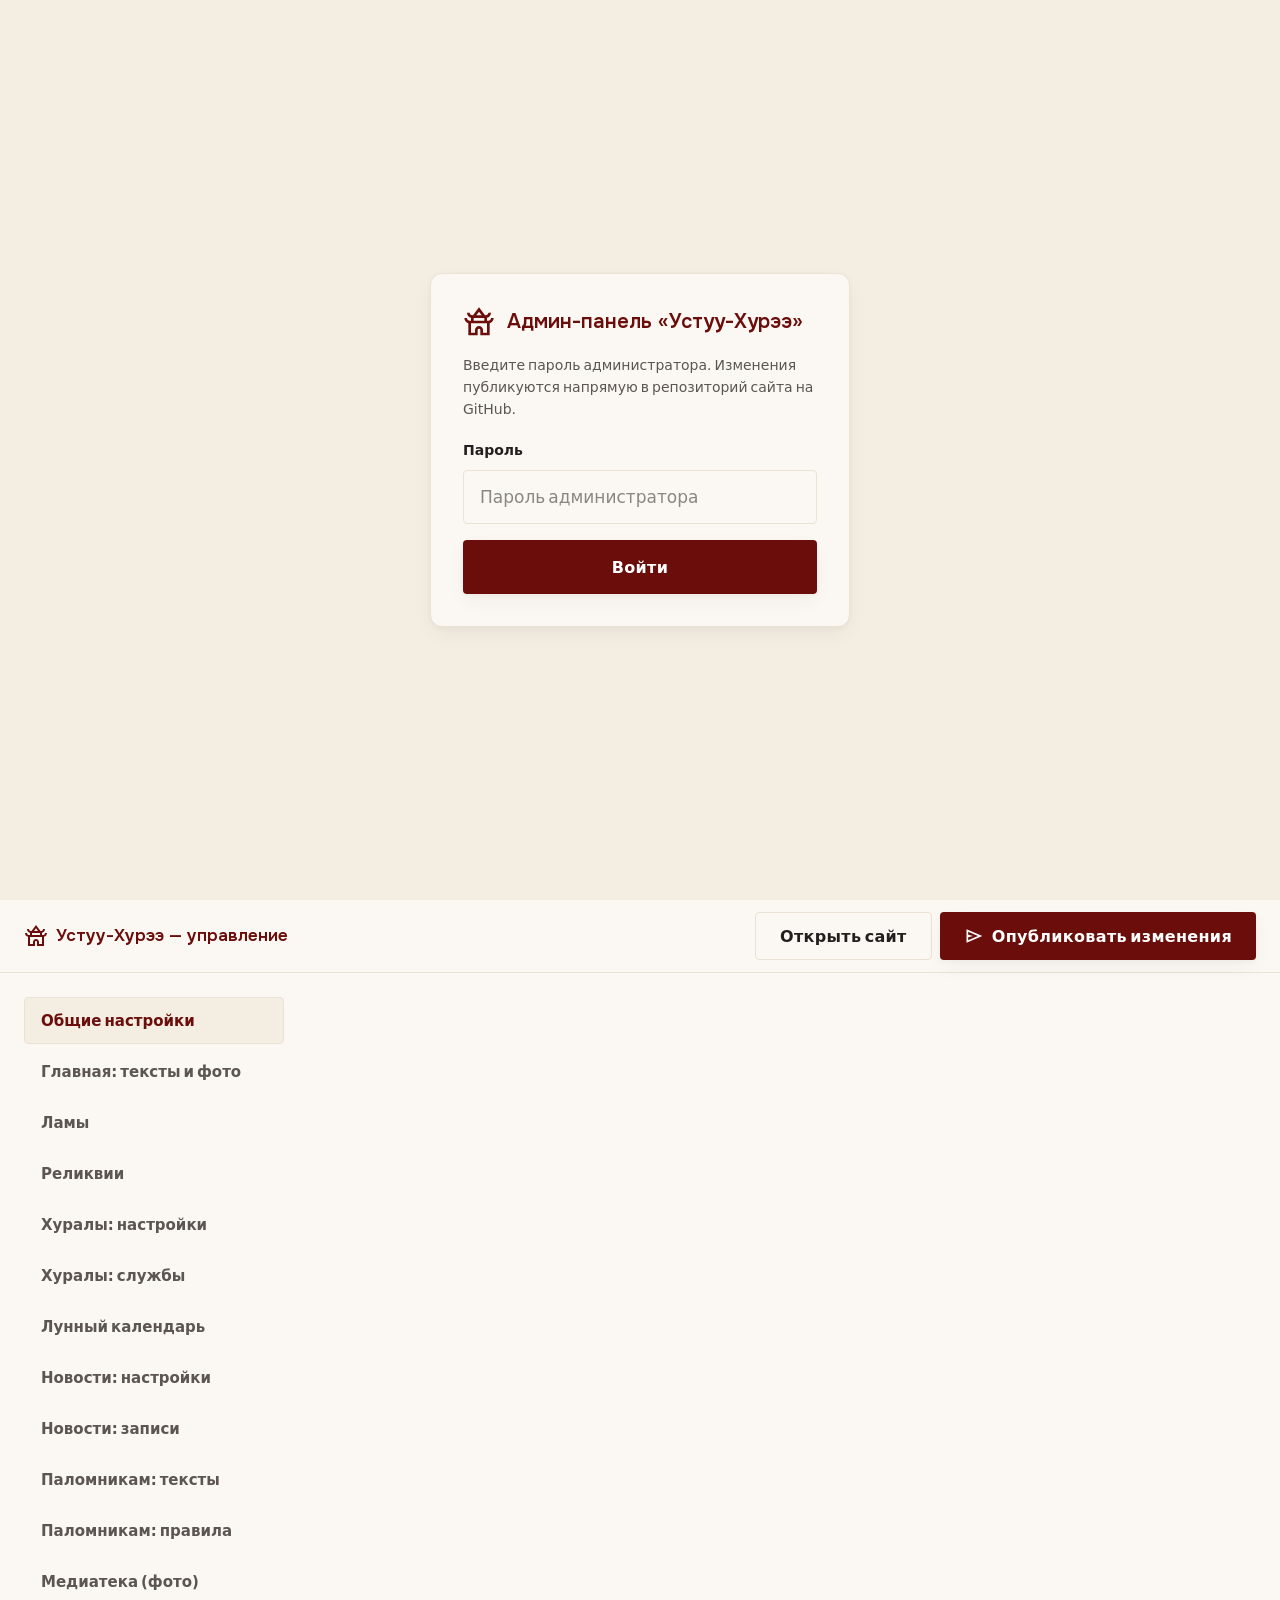
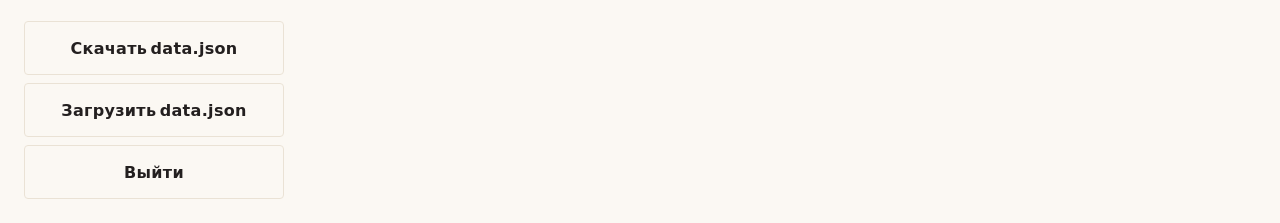
==== admin.html @ 0ccac87c "Сайт Устуу-Хурээ: 4 страницы, админ-панель, дизайн-система Monastic Serenity" ====
<!DOCTYPE html>
<html lang="ru">
<head>
  <meta charset="utf-8">
  <meta name="viewport" content="width=device-width, initial-scale=1.0">
  <title>Админ-панель — Устуу-Хурээ</title>
  <meta name="robots" content="noindex, nofollow">
  <link rel="icon" href="assets/img/favicon.png" type="image/png">
  <link rel="stylesheet" href="assets/css/site.css">
  <link rel="stylesheet" href="assets/css/admin.css">
</head>
<body class="admin-body">

  <!-- Экран входа -->
  <div id="login-screen" class="login-screen">
    <form class="login-card" id="login-form">
      <div class="login-logo">
        <svg class="ic" aria-hidden="true"><use href="assets/icons/sprite.svg#i-temple_buddhist"/></svg>
        <h1>Админ-панель «Устуу-Хурээ»</h1>
      </div>
      <p class="login-hint">Введите пароль администратора. Изменения публикуются напрямую в репозиторий сайта на GitHub.</p>
      <div class="field">
        <label for="admin-pass">Пароль</label>
        <input class="input" type="password" id="admin-pass" autocomplete="current-password" required placeholder="Пароль администратора">
      </div>
      <button class="btn btn-primary btn-block" type="submit">Войти</button>
      <p class="form-note" id="login-error" hidden style="color:var(--error,#ba1a1a)">Неверный пароль</p>
    </form>
  </div>

  <!-- Панель -->
  <div id="admin-app" hidden>

    <header class="admin-topbar">
      <div class="admin-topbar-inner">
        <div class="admin-brand">
          <svg class="ic" aria-hidden="true"><use href="assets/icons/sprite.svg#i-temple_buddhist"/></svg>
          <span>Устуу-Хурээ — управление</span>
        </div>
        <div class="admin-topbar-actions">
          <a class="btn btn-secondary" href="index.html" target="_blank" rel="noopener">Открыть сайт</a>
          <button class="btn btn-primary" id="save-all-btn" type="button">
            <svg class="ic ic-md" aria-hidden="true"><use href="assets/icons/sprite.svg#i-send"/></svg>
            Опубликовать изменения
          </button>
        </div>
      </div>
    </header>

    <div class="admin-layout">

      <!-- Сайдбар -->
      <aside class="admin-sidebar">
        <nav id="admin-nav">
          <button class="admin-nav-btn active" data-view="site">Общие настройки</button>
          <button class="admin-nav-btn" data-view="home">Главная: тексты и фото</button>
          <button class="admin-nav-btn" data-view="lamas">Ламы</button>
          <button class="admin-nav-btn" data-view="relics">Реликвии</button>
          <button class="admin-nav-btn" data-view="khuraly">Хуралы: настройки</button>
          <button class="admin-nav-btn" data-view="services">Хуралы: службы</button>
          <button class="admin-nav-btn" data-view="moon">Лунный календарь</button>
          <button class="admin-nav-btn" data-view="novosti-head">Новости: настройки</button>
          <button class="admin-nav-btn" data-view="novosti-items">Новости: записи</button>
          <button class="admin-nav-btn" data-view="palomnikam">Паломникам: тексты</button>
          <button class="admin-nav-btn" data-view="palomnikam-rules">Паломникам: правила</button>
          <button class="admin-nav-btn" data-view="media">Медиатека (фото)</button>
        </nav>
        <div class="admin-sidebar-foot">
          <button class="btn btn-secondary btn-block" id="export-btn" type="button">Скачать data.json</button>
          <label class="btn btn-secondary btn-block" style="text-align:center;cursor:pointer">
            Загрузить data.json
            <input type="file" id="import-file" accept="application/json" hidden>
          </label>
          <button class="btn btn-secondary btn-block" id="logout-btn" type="button">Выйти</button>
        </div>
      </aside>

      <!-- Контент -->
      <main class="admin-main" id="admin-main"><!-- рендер форм --></main>
    </div>

    <div id="admin-toast" class="admin-toast" hidden></div>
  </div>

  <script src="assets/js/admin.js" defer></script>
</body>
</html>
---- assets/css/site.css ----
/* ==========================================================================
   Устуу-Хурээ — huree.ru
   Дизайн-система: «Ustuu-Khuree Monastic Serenity»
   Заголовки: Onest (замена Epilogue — у Epilogue нет кириллицы)
   Текст: Manrope
   ========================================================================== */

/* ---------- Шрифты (self-hosted) ---------- */
@font-face {
  font-family: 'Onest';
  font-style: normal;
  font-weight: 400 800;
  font-display: swap;
  src: url('../fonts/onest-cyrillic.woff2') format('woff2');
  unicode-range: U+0301, U+0400-045F, U+0490-0491, U+04B0-04B1, U+2116;
}
@font-face {
  font-family: 'Onest';
  font-style: normal;
  font-weight: 400 800;
  font-display: swap;
  src: url('../fonts/onest-latin.woff2') format('woff2');
  unicode-range: U+0000-00FF, U+0131, U+0152-0153, U+02BB-02BC, U+02C6, U+02DA, U+02DC, U+2000-206F, U+20AC, U+2122, U+2212, U+FEFF, U+FFFD;
}
@font-face {
  font-family: 'Manrope';
  font-style: normal;
  font-weight: 400 800;
  font-display: swap;
  src: url('../fonts/manrope-cyrillic.woff2') format('woff2');
  unicode-range: U+0301, U+0400-045F, U+0490-0491, U+04B0-04B1, U+2116;
}
@font-face {
  font-family: 'Manrope';
  font-style: normal;
  font-weight: 400 800;
  font-display: swap;
  src: url('../fonts/manrope-latin.woff2') format('woff2');
  unicode-range: U+0000-00FF, U+0131, U+0152-0153, U+02BB-02BC, U+02C6, U+02DA, U+02DC, U+2000-206F, U+20AC, U+2122, U+2212, U+FEFF, U+FFFD;
}

/* ---------- Токены ---------- */
:root {
  /* Палитра */
  --ivory: #FBF8F3;          /* фон-основа */
  --sand: #F3EDE2;           /* карточки, блоки */
  --linen: #EAE2D5;          /* границы */
  --charcoal: #231F1F;       /* основной текст */
  --muted: #5C5552;          /* вторичный текст */
  --primary: #6B0D0A;        /* монашеский бордо (заголовки, акценты) */
  --deep-burgundy: #681A15;  /* hover основного */
  --secondary: #9E4300;      /* терракота (интерактив, теги) */
  --saffron: #C8832A;        /* шагреневое золото (орнаменты) */
  --tertiary: #9D7A4D;       /* степная латунь */
  --primary-container: #8B261E;
  --primary-fixed: #FFDAD5;
  --secondary-fixed: #FFDBCB;
  --tertiary-fixed: #FFDDB5;
  --on-white: #FFFFFF;

  /* Тени */
  --shadow-ambient: 0 8px 24px -4px rgba(43, 38, 37, .06), 0 2px 6px -1px rgba(43, 38, 37, .04);

  /* Радиусы */
  --r-sm: 4px;
  --r-md: 8px;
  --r-lg: 12px;

  /* Типографика */
  --ff-head: 'Onest', 'Epilogue', system-ui, sans-serif;
  --ff-body: 'Manrope', system-ui, sans-serif;

  /* Сетка */
  --container: 75rem;
  --gutter: 1.25rem;
}

@media (min-width: 768px) {
  :root { --gutter: 2rem; }
}

/* ---------- Базовое ---------- */
*, *::before, *::after { box-sizing: border-box; }

html { -webkit-text-size-adjust: 100%; scroll-behavior: smooth; }

body {
  margin: 0;
  font-family: var(--ff-body);
  font-size: 17px;
  line-height: 28px;
  color: var(--charcoal);
  background: var(--ivory);
  min-height: 100vh;
  display: flex;
  flex-direction: column;
  -webkit-font-smoothing: antialiased;
  padding-bottom: calc(4rem + env(safe-area-inset-bottom)); /* место под нижнюю навигацию */
}

img { max-width: 100%; display: block; }

a { color: var(--primary); text-decoration: none; }
a:hover { color: var(--deep-burgundy); }

::selection { background: var(--primary-fixed); color: var(--primary); }

:focus-visible { outline: 2px solid var(--secondary); outline-offset: 2px; }

/* ---------- Контейнер ---------- */
.container {
  width: 100%;
  max-width: var(--container);
  margin-inline: auto;
  padding-inline: var(--gutter);
}

/* ---------- Иконки ---------- */
.ic {
  width: 1em;
  height: 1em;
  fill: currentColor;
  flex-shrink: 0;
  vertical-align: -0.125em;
}
.ic-lg { font-size: 24px; }
.ic-md { font-size: 20px; }
.ic-sm { font-size: 16px; }
.ic-xs { font-size: 13px; }

/* ---------- Типографика ---------- */
.h-xl, .h-lg, .h-md, .h-sm {
  font-family: var(--ff-head);
  color: var(--primary);
  margin: 0;
  text-wrap: balance;
}
.h-xl { font-size: 32px; line-height: 40px; font-weight: 600; letter-spacing: -0.01em; }
.h-lg { font-size: 26px; line-height: 34px; font-weight: 600; letter-spacing: -0.01em; }
.h-md { font-size: 22px; line-height: 30px; font-weight: 500; }
.h-sm { font-size: 22px; line-height: 30px; font-weight: 500; }

.t-lg { font-family: var(--ff-body); font-size: 20px; line-height: 28px; font-weight: 600; }
.t-md { font-family: var(--ff-body); font-size: 18px; line-height: 26px; font-weight: 600; }
.t-sm { font-family: var(--ff-body); font-size: 16px; line-height: 24px; font-weight: 600; }

.body-lg { font-size: 19px; line-height: 30px; }
.body-md { font-size: 17px; line-height: 28px; }
.body-sm { font-size: 15px; line-height: 24px; }
.body-sm, .body-md, .body-lg, .lede { margin: 0; }
.muted { color: var(--muted); }
.lede { color: var(--muted); line-height: 28px; }

.lbl {
  font-family: var(--ff-body);
  font-size: 12px;
  line-height: 16px;
  font-weight: 600;
  letter-spacing: 0.05em;
}
.lbl-lg { font-size: 16px; line-height: 22px; letter-spacing: 0.02em; font-weight: 600; }
.lbl-md { font-size: 14px; line-height: 20px; letter-spacing: 0.03em; font-weight: 500; }
.uppercase { text-transform: uppercase; }

@media (min-width: 768px) {
  .h-xl { font-size: 44px; line-height: 54px; letter-spacing: -0.02em; }
  .h-lg { font-size: 36px; line-height: 46px; }
  .h-md { font-size: 28px; line-height: 36px; }
}

/* ---------- Кнопки ---------- */
.btn {
  display: inline-flex;
  align-items: center;
  justify-content: center;
  gap: 8px;
  min-height: 48px;
  padding: 0 24px;
  border: none;
  border-radius: var(--r-sm);
  font-family: var(--ff-body);
  font-size: 16px;
  font-weight: 600;
  line-height: 22px;
  letter-spacing: 0.02em;
  cursor: pointer;
  transition: background-color .2s ease, color .2s ease, opacity .2s ease;
  text-decoration: none;
}
.btn-primary { background: var(--primary); color: var(--on-white); box-shadow: var(--shadow-ambient); }
.btn-primary:hover { background: var(--deep-burgundy); color: var(--on-white); }
.btn-secondary { background: transparent; color: var(--charcoal); border: 1px solid var(--linen); }
.btn-secondary:hover { background: var(--sand); }
.btn:active { opacity: .9; }
.btn-block { width: 100%; min-height: 54px; }

/* Тихая ссылка */
.link {
  color: var(--primary);
  text-decoration: underline;
  text-underline-offset: 4px;
  text-decoration-thickness: 1px;
  transition: color .2s ease;
}
.link:hover { color: var(--deep-burgundy); }
.link-arrow { display: inline-flex; align-items: center; gap: 6px; color: var(--deep-burgundy); font-weight: 600; text-decoration: none; }
.link-arrow:hover { text-decoration: underline; text-underline-offset: 4px; }

/* ---------- Чипы / бейджи ---------- */
.chip {
  display: inline-flex;
  align-items: center;
  gap: 6px;
  padding: 8px 16px;
  border-radius: 4px;
  border: 1px solid var(--linen);
  background: var(--sand);
  color: var(--charcoal);
  font-size: 14px;
  font-weight: 500;
  line-height: 20px;
  letter-spacing: 0.03em;
  white-space: nowrap;
  cursor: pointer;
  transition: background-color .2s ease, color .2s ease;
}
.chip:hover { background: var(--linen); }
.chip-active { background: var(--primary); border-color: var(--primary); color: var(--on-white); }
.chip-row { display: flex; gap: 8px; overflow-x: auto; padding-bottom: 4px; scrollbar-width: none; margin-inline: calc(var(--gutter) * -1); padding-inline: var(--gutter); }
.chip-row::-webkit-scrollbar { display: none; }

/* Метка-надзаголовок */
.eyebrow {
  display: inline-flex;
  align-items: center;
  gap: 8px;
  color: var(--secondary);
  font-weight: 600;
  text-transform: uppercase;
  letter-spacing: 0.08em;
}
.eyebrow::before { content: ''; width: 6px; height: 6px; border-radius: 50%; background: var(--saffron); }

.badge {
  display: inline-block;
  padding: 4px 10px;
  border-radius: 4px;
  font-size: 12px;
  font-weight: 600;
  line-height: 16px;
  letter-spacing: 0.05em;
}
.badge-primary { background: var(--primary-container); color: var(--on-white); }
.badge-time { background: var(--saffron); color: var(--on-white); }
.badge-muted { background: var(--tertiary-fixed); color: #5E411A; }
.badge-outline { background: var(--ivory); border: 1px solid var(--linen); color: var(--secondary); }
.badge-tag { background: var(--secondary-fixed); color: #783100; }

/* ---------- Карточки ---------- */
.card {
  background: var(--sand);
  border: 1px solid var(--linen);
  border-radius: var(--r-lg);
  padding: 24px;
  box-shadow: var(--shadow-ambient);
}
.card-plain { box-shadow: none; }
.card-pad-md { padding: 18px; }

.card + .card { margin-top: 16px; }
.card-grid { display: grid; gap: 16px; grid-template-columns: 1fr; }
@media (min-width: 768px) { .card-grid { grid-template-columns: repeat(2, 1fr); } }
@media (min-width: 1024px) { .card-grid-3 { grid-template-columns: repeat(3, 1fr); } }

/* Заголовок карточки с иконкой */
.card-head { display: flex; align-items: center; gap: 10px; margin-bottom: 12px; }
.card-head .ic { color: var(--primary); font-size: 22px; }

/* Водяной знак-иконка в правом верхнем углу карточки */
.watermark { position: absolute; top: -16px; right: -16px; width: 90px; height: 90px; color: var(--primary); opacity: .05; pointer-events: none; }
.card-relative { position: relative; overflow: hidden; }

/* Правило с ромбом (традиционный разделитель) */
.divider-knot {
  display: flex;
  align-items: center;
  gap: 8px;
  opacity: .5;
  margin: 8px 0;
}
.divider-knot::before, .divider-knot::after { content: ''; height: 1px; background: var(--linen); flex: 1; }
.divider-knot > span { color: var(--tertiary); font-size: 12px; }

/* Секционный заголовок-орнамент */
.ornament {
  display: flex;
  align-items: center;
  gap: 16px;
  margin-bottom: 20px;
}
.ornament::before, .ornament::after { content: ''; height: 1px; background: var(--linen); flex: 1; }
.ornament > span { color: var(--saffron); font-size: 12px; font-weight: 600; letter-spacing: 0.1em; text-transform: uppercase; white-space: nowrap; }

/* ---------- Секции ---------- */
main { flex: 1; }
.page { display: flex; flex-direction: column; gap: 64px; padding-top: 24px; padding-bottom: 64px; }
.section-gap { display: flex; flex-direction: column; gap: 16px; }

@media (min-width: 768px) {
  .page { padding-top: 48px; padding-bottom: 96px; }
  .section-gap { gap: 24px; }
}

/* ---------- Hero ---------- */
.hero-media {
  position: relative;
  border-radius: var(--r-lg);
  overflow: hidden;
  border: 1px solid var(--linen);
  box-shadow: var(--shadow-ambient);
}
.hero-media img { width: 100%; height: 256px; object-fit: cover; }
@media (min-width: 768px) { .hero-media img { height: 420px; } }
.hero-media .caption {
  position: absolute;
  inset-inline: 0;
  bottom: 0;
  padding: 24px 20px 16px;
  background: linear-gradient(to top, rgba(35, 31, 31, .8), transparent);
  color: var(--ivory);
  font-size: 14px;
  line-height: 20px;
  font-weight: 500;
}

.hero-meta {
  display: flex;
  justify-content: space-between;
  gap: 12px;
  padding: 12px 16px;
  background: rgba(243, 237, 226, .95);
  border-top: 1px solid var(--linen);
  font-size: 12px;
  font-weight: 600;
  color: var(--muted);
}
.hero-meta strong { color: var(--deep-burgundy); }

/* ---------- Шапка ---------- */
.topbar {
  position: sticky;
  top: 0;
  z-index: 40;
  background: var(--ivory);
  border-bottom: 1px solid var(--linen);
}
.topbar-inner {
  display: flex;
  align-items: center;
  justify-content: space-between;
  height: 64px;
}
.brand { display: inline-flex; align-items: center; gap: 8px; color: var(--primary); }
.brand .ic { font-size: 26px; }
.brand-name {
  font-family: var(--ff-head);
  font-size: 20px;
  font-weight: 600;
  letter-spacing: -0.01em;
}

/* Десктоп-меню */
.desktop-nav { display: none; }
.topbar .tel { display: none; }
@media (min-width: 768px) {
  .desktop-nav { display: flex; align-items: center; gap: 4px; }
  .desktop-nav a {
    padding: 10px 16px;
    border-radius: var(--r-sm);
    font-size: 15px;
    font-weight: 600;
    color: var(--muted);
    transition: color .2s, background-color .2s;
  }
  .desktop-nav a:hover { color: var(--primary); background: var(--sand); }
  .desktop-nav a.active { color: var(--primary); background: var(--sand); }
  .topbar .tel { display: inline-flex; align-items: center; gap: 8px; margin-left: 16px; font-weight: 600; }
  .topbar .tel .ic { font-size: 18px; }
}

/* ---------- Нижняя навигация (mobile) ---------- */
.tabbar {
  position: fixed;
  bottom: 0;
  left: 0;
  right: 0;
  z-index: 50;
  display: flex;
  justify-content: space-around;
  align-items: center;
  height: calc(4rem + env(safe-area-inset-bottom));
  padding-bottom: env(safe-area-inset-bottom);
  background: var(--ivory);
  border-top: 1px solid var(--linen);
}
.tabbar a {
  display: flex;
  flex-direction: column;
  align-items: center;
  justify-content: center;
  gap: 2px;
  flex: 1;
  height: 100%;
  color: var(--muted);
  font-size: 12px;
  font-weight: 600;
  letter-spacing: 0.05em;
  transition: color .2s ease, transform .15s ease;
}
.tabbar a .ic { font-size: 24px; }
.tabbar a:hover { color: var(--secondary); }
.tabbar a:active { transform: scale(.95); }
.tabbar a.active { color: var(--primary); }
@media (min-width: 768px) { .tabbar { display: none; } }

/* ---------- Хуралы: карточка службы ---------- */
.service { position: relative; overflow: hidden; }
.service-top { display: flex; flex-wrap: wrap; align-items: center; justify-content: space-between; gap: 8px; }
.service-badges { display: flex; align-items: center; gap: 8px; flex-wrap: wrap; }
.service-place { display: inline-flex; align-items: center; gap: 4px; color: var(--muted); font-size: 12px; font-weight: 600; }
.service-place .ic { font-size: 16px; }
.service-title { color: var(--primary); font-weight: 700; letter-spacing: -0.01em; margin: 12px 0 4px; }
.service-foot {
  display: flex;
  flex-direction: column;
  gap: 12px;
  padding-top: 12px;
  margin-top: 12px;
  border-top: 1px solid rgba(234, 226, 213, .8);
}
@media (min-width: 640px) {
  .service-foot { flex-direction: row; align-items: center; justify-content: space-between; }
}
.service-offering { display: inline-flex; align-items: center; gap: 8px; color: var(--charcoal); font-size: 12px; font-weight: 600; }
.service-offering .ic { color: var(--saffron); font-size: 18px; }
.service-note { display: flex; align-items: center; gap: 6px; color: var(--muted); font-size: 15px; }
.service-note .ic { color: var(--tertiary); font-size: 18px; }

/* ---------- Табы периода ---------- */
.tabs {
  display: grid;
  grid-template-columns: repeat(2, 1fr);
  gap: 4px;
  padding: 4px;
  background: var(--sand);
  border: 1px solid var(--linen);
  border-radius: var(--r-md);
}
@media (min-width: 640px) { .tabs { display: flex; flex-wrap: wrap; } }
.tab {
  padding: 10px 16px;
  border: none;
  background: transparent;
  border-radius: calc(var(--r-md) - 3px);
  font-family: var(--ff-body);
  font-size: 14px;
  font-weight: 500;
  color: var(--muted);
  cursor: pointer;
  transition: background-color .15s ease, color .15s ease;
  display: inline-flex;
  align-items: center;
  justify-content: center;
  gap: 6px;
  white-space: nowrap;
}
.tab:hover { color: var(--primary); }
.tab-active {
  background: var(--ivory);
  color: var(--primary);
  font-weight: 700;
  border: 1px solid rgba(234, 226, 213, .6);
  box-shadow: var(--shadow-ambient);
}

/* ---------- Формы ---------- */
.field { display: flex; flex-direction: column; gap: 6px; }
.field > label, .field > span > label {
  font-size: 14px;
  font-weight: 600;
  color: var(--charcoal);
}
.field-hint { font-size: 15px; color: var(--muted); margin: 0; }

.input, .select, .textarea {
  width: 100%;
  font-family: var(--ff-body);
  font-size: 17px;
  line-height: 24px;
  color: var(--charcoal);
  background: var(--ivory);
  border: 1px solid var(--linen);
  border-radius: var(--r-sm);
  padding: 14px 16px;
  transition: border-color .2s ease;
}
.input:focus, .select:focus, .textarea:focus {
  outline: none;
  border-color: var(--muted);
}
.input::placeholder, .textarea::placeholder { color: rgba(92, 85, 82, .7); }
.textarea { resize: vertical; min-height: 96px; }

.select-wrap { position: relative; }
.select { appearance: none; padding-right: 48px; cursor: pointer; }
.select-wrap .ic {
  position: absolute;
  right: 16px;
  top: 50%;
  transform: translateY(-50%);
  color: var(--muted);
  font-size: 22px;
  pointer-events: none;
}

/* Радио-карточки */
.radio-grid { display: grid; gap: 8px; }
.radio-grid.cols-2 { grid-template-columns: repeat(2, 1fr); }
.radio-grid.cols-4 { grid-template-columns: repeat(2, 1fr); }
@media (min-width: 640px) { .radio-grid.cols-4 { grid-template-columns: repeat(4, 1fr); } }
.radio-card {
  position: relative;
  display: flex;
  align-items: center;
  justify-content: center;
  gap: 6px;
  min-height: 48px;
  padding: 12px 16px;
  border: 1px solid var(--linen);
  border-radius: var(--r-sm);
  background: var(--ivory);
  font-size: 14px;
  font-weight: 600;
  cursor: pointer;
  transition: background-color .2s ease, border-color .2s ease, color .2s ease;
}
.radio-card:hover { background: var(--sand); }
.radio-card input { position: absolute; opacity: 0; pointer-events: none; }
.radio-card:has(:checked) { border-color: var(--primary); background: rgba(255, 218, 213, .4); color: var(--primary); }
.radio-card.alt:has(:checked) { border-color: var(--secondary); background: rgba(254, 219, 203, .5); color: var(--secondary); }
.radio-card .ic { font-size: 18px; }

/* Форма в карточке */
.form-card { padding: 24px; }
@media (min-width: 768px) { .form-card { padding: 32px; } }
.form-card form { display: flex; flex-direction: column; gap: 16px; }
.form-section-head { padding-bottom: 16px; border-bottom: 1px solid var(--linen); display: flex; flex-direction: column; gap: 8px; }
.form-note { text-align: center; color: var(--muted); font-size: 12px; margin: 0; }

/* Успех после отправки */
.form-success {
  display: flex;
  flex-direction: column;
  align-items: center;
  gap: 8px;
  text-align: center;
  padding: 24px 16px;
  color: var(--primary);
}
.form-success .ic { font-size: 44px; color: var(--saffron); }

/* ---------- Новости ---------- */
.news-item { display: flex; gap: 16px; padding: 18px; }
.news-thumb {
  width: 96px;
  height: 96px;
  flex-shrink: 0;
  border-radius: var(--r-md);
  overflow: hidden;
  background: var(--linen);
}
.news-thumb img { width: 100%; height: 100%; object-fit: cover; }
.news-body { display: flex; flex-direction: column; gap: 4px; min-width: 0; flex: 1; }
.news-cat { display: inline-flex; align-items: center; gap: 4px; color: var(--secondary); font-size: 12px; font-weight: 600; }
.news-cat .ic { font-size: 13px; }
.news-title { color: var(--charcoal); font-weight: 600; }
.news-title a { color: inherit; }
.news-title a:hover { color: var(--primary); }
.news-excerpt { color: var(--muted); display: -webkit-box; -webkit-line-clamp: 2; -webkit-box-orient: vertical; overflow: hidden; }
.news-meta {
  display: flex;
  justify-content: space-between;
  gap: 8px;
  margin-top: auto;
  padding-top: 8px;
  border-top: 1px solid rgba(234, 226, 213, .6);
  color: var(--muted);
  font-size: 12px;
  font-weight: 600;
}
.news-meta a { color: var(--primary); font-weight: 700; }
.news-meta a:hover { text-decoration: underline; text-underline-offset: 3px; }

/* Главная новость */
.news-feature { padding: 0; overflow: hidden; position: relative; }
.news-feature-img { position: relative; }
.news-feature-img img { width: 100%; height: 224px; object-fit: cover; }
@media (min-width: 768px) { .news-feature-img img { height: 320px; } }
.news-feature-flag {
  position: absolute;
  top: 16px;
  left: 16px;
  padding: 6px 12px;
  border-radius: var(--r-sm);
  background: var(--deep-burgundy);
  color: var(--ivory);
  font-size: 12px;
  font-weight: 600;
  letter-spacing: 0.05em;
}
.news-feature-reading {
  position: absolute;
  bottom: 8px;
  right: 16px;
  display: inline-flex;
  align-items: center;
  gap: 4px;
  padding: 2px 8px;
  border-radius: var(--r-sm);
  background: rgba(35, 31, 31, .8);
  color: var(--ivory);
  font-size: 12px;
  font-weight: 600;
  backdrop-filter: blur(4px);
}
.news-feature-body { padding: 24px; display: flex; flex-direction: column; gap: 8px; }
@media (min-width: 768px) { .news-feature-body { padding: 32px; } }
.news-feature-body h2 { margin: 0; color: var(--primary); font-size: 22px; line-height: 30px; font-weight: 500; }
.news-quote {
  border-left: 2px solid var(--primary);
  background: var(--ivory);
  padding: 12px 16px;
  border-radius: 0 var(--r-sm) var(--r-sm) 0;
  color: var(--muted);
  font-style: italic;
  font-size: 15px;
}

/* ---------- Правила паломникам ---------- */
.rule-item { display: flex; gap: 12px; align-items: flex-start; padding: 16px; }
.rule-icon {
  width: 40px;
  height: 40px;
  border-radius: var(--r-sm);
  background: var(--ivory);
  border: 1px solid var(--linen);
  display: flex;
  align-items: center;
  justify-content: center;
  color: var(--primary);
  flex-shrink: 0;
}
.rule-icon .ic { font-size: 20px; }
.rule-item h3 { margin: 0 0 4px; color: var(--primary); font-size: 16px; font-weight: 600; }
.rule-item p { margin: 0; color: var(--muted); font-size: 15px; line-height: 24px; }
.rule-item strong { color: var(--charcoal); font-weight: 600; }

/* ---------- Ламы ---------- */
.lama-card { display: flex; flex-direction: column; gap: 12px; }
.lama-head { display: flex; align-items: center; gap: 16px; }
.lama-avatar { width: 64px; height: 64px; border-radius: 50%; overflow: hidden; border: 2px solid var(--linen); flex-shrink: 0; }
.lama-avatar img { width: 100%; height: 100%; object-fit: cover; }
.lama-role { display: inline-block; padding: 2px 8px; border-radius: 4px; font-size: 12px; font-weight: 600; }
.lama-name { margin: 4px 0 2px; color: var(--charcoal); }
.lama-spec { color: var(--muted); font-size: 12px; font-weight: 600; margin: 0; }
.lama-quote {
  background: var(--ivory);
  border: 1px solid var(--linen);
  border-radius: var(--r-md);
  padding: 12px;
  color: var(--charcoal);
  font-style: italic;
  font-size: 15px;
  margin: 0;
}
.lama-schedule {
  display: flex;
  justify-content: space-between;
  align-items: center;
  gap: 8px;
  padding-top: 12px;
  border-top: 1px solid var(--linen);
  color: var(--muted);
  font-size: 12px;
  font-weight: 600;
}
.lama-schedule .ic { font-size: 18px; vertical-align: -4px; }

/* ---------- Реликвии ---------- */
.relic { display: flex; gap: 16px; align-items: flex-start; padding: 16px; }
.relic-img {
  width: 80px;
  height: 80px;
  border-radius: var(--r-md);
  border: 1px solid var(--linen);
  background: var(--ivory);
  overflow: hidden;
  flex-shrink: 0;
}
.relic-img img { width: 100%; height: 100%; object-fit: cover; }
.relic h3 { margin: 0 0 4px; color: var(--charcoal); font-size: 16px; font-weight: 600; }
.relic p { margin: 0; color: var(--muted); font-size: 15px; line-height: 24px; }

/* ---------- Цитата-наставление ---------- */
.Quote-block {
  background: var(--sand);
  border-left: 4px solid var(--primary);
  border-radius: 0 var(--r-lg) var(--r-lg) 0;
  padding: 24px;
  display: flex;
  flex-direction: column;
  gap: 8px;
}
.Quote-mark { font-family: var(--ff-head); font-size: 28px; line-height: 1; color: var(--primary); }
.Quote-text { font-style: italic; font-size: 19px; line-height: 30px; color: var(--charcoal); margin: 0; }
.Quote-author { color: var(--deep-burgundy); font-size: 14px; font-weight: 600; }

/* ---------- Лунный календарь ---------- */
.moon-grid { display: grid; gap: 16px; grid-template-columns: 1fr; }
@media (min-width: 768px) { .moon-grid { grid-template-columns: repeat(3, 1fr); } }
.moon-card { display: flex; flex-direction: column; gap: 4px; padding: 16px; box-shadow: none; }
.moon-head { display: flex; align-items: center; justify-content: space-between; }
.moon-day {
  width: 32px;
  height: 32px;
  border-radius: 50%;
  display: flex;
  align-items: center;
  justify-content: center;
  font-weight: 700;
  font-size: 16px;
  font-family: var(--ff-body);
}
.moon-day-8 { background: rgba(200, 131, 42, .2); color: var(--secondary); }
.moon-day-15 { background: var(--primary-fixed); color: var(--primary); }
.moon-day-30 { background: var(--linen); color: var(--charcoal); }
.moon-kind { color: var(--muted); text-transform: uppercase; font-size: 12px; font-weight: 600; }
.moon-card h3 { margin: 4px 0; color: var(--primary); font-size: 18px; font-weight: 600; }
.moon-card p { margin: 0; color: var(--muted); font-size: 15px; line-height: 24px; }

/* ---------- Подписка ---------- */
.subscribe { max-width: 640px; margin-inline: auto; }

/* ---------- Как добраться ---------- */
.gps-chip {
  display: inline-flex;
  align-items: center;
  gap: 8px;
  padding: 6px 12px;
  background: var(--ivory);
  border: 1px solid var(--linen);
  border-radius: var(--r-sm);
  color: var(--primary);
  font-size: 12px;
  font-weight: 600;
}

/* ---------- Контакт-центр ---------- */
.contact-center { text-align: center; display: flex; flex-direction: column; align-items: center; gap: 4px; }
.contact-icon {
  width: 48px;
  height: 48px;
  border-radius: 50%;
  background: var(--ivory);
  border: 1px solid var(--linen);
  display: flex;
  align-items: center;
  justify-content: center;
  color: var(--primary);
  margin-bottom: 8px;
}
.contact-icon .ic { font-size: 24px; }
.phone-frame {
  display: inline-block;
  padding: 6px 16px;
  background: var(--ivory);
  border: 1px solid var(--linen);
  border-radius: var(--r-sm);
  color: var(--primary);
  font-weight: 700;
  letter-spacing: 0.04em;
  margin: 8px 0 16px;
}

/* ---------- Подвал ---------- */
.site-footer {
  margin-top: 48px;
  background: var(--sand);
  border-top: 1px solid var(--linen);
}
.footer-inner {
  display: flex;
  flex-direction: column;
  align-items: center;
  text-align: center;
  gap: 16px;
  padding-top: 32px;
  padding-bottom: 32px;
}
.footer-brand { display: inline-flex; align-items: center; gap: 8px; color: var(--primary); }
.footer-brand .ic { font-size: 22px; }
.footer-nav { display: flex; flex-wrap: wrap; justify-content: center; gap: 8px 16px; }
.footer-nav a { color: var(--charcoal); font-size: 12px; font-weight: 600; }
.footer-nav a:hover { color: var(--primary); }
.footer-nav .dot { color: var(--linen); }
.footer-copy { color: var(--muted); font-size: 15px; max-width: 480px; }
@media (min-width: 768px) { .footer-inner { padding-bottom: 48px; } }

/* ---------- Оглавление страницы (мелочи) ---------- */
.section-head { display: flex; flex-direction: column; gap: 8px; }
.section-head-row { display: flex; align-items: center; justify-content: space-between; gap: 12px; border-bottom: 1px solid var(--linen); padding-bottom: 8px; flex-wrap: wrap; }
.lunar-day-chip {
  background: var(--sand);
  border: 1px solid var(--linen);
  border-radius: var(--r-sm);
  padding: 4px 12px;
  color: var(--muted);
  font-size: 12px;
  font-weight: 600;
  white-space: nowrap;
}

/* Куда пойти с главной */
.quick-grid { display: grid; gap: 16px; grid-template-columns: 1fr; }
@media (min-width: 640px) { .quick-grid { grid-template-columns: repeat(2, 1fr); } }
@media (min-width: 1024px) { .quick-grid { grid-template-columns: repeat(4, 1fr); } }
.quick-card { display: flex; flex-direction: column; gap: 8px; padding: 20px; height: 100%; }
.quick-card .ic-lg { color: var(--primary); font-size: 28px; }
.quick-card h3 { margin: 0; color: var(--primary); }
.quick-card p { margin: 0; color: var(--muted); font-size: 15px; line-height: 24px; flex: 1; }
.quick-card .link-arrow { font-size: 15px; }

/* Оглавление истории */
.timeline-era { padding: 24px; }
.timeline-era .era { color: var(--primary); text-transform: uppercase; font-size: 12px; font-weight: 600; letter-spacing: 0.05em; }
.timeline-era h3 { margin: 4px 0; color: var(--charcoal); font-size: 18px; font-weight: 600; }
.timeline-era p { margin: 0; color: var(--muted); font-size: 15px; line-height: 24px; }
.timeline-era img { width: 100%; height: 176px; object-fit: cover; border-radius: var(--r-md); border: 1px solid var(--linen); margin-top: 12px; }

.bento {
  background: var(--ivory);
  border: 1px solid var(--linen);
  border-radius: var(--r-md);
  padding: 16px;
  display: flex;
  flex-direction: column;
  gap: 4px;
}
.bento-head { display: flex; align-items: center; gap: 8px; color: var(--primary); font-weight: 600; }
.bento-head .ic { font-size: 20px; }
.bento p { margin: 0; color: var(--charcoal); font-size: 15px; line-height: 24px; }

/* Анимация появления (легкая) */
@media (prefers-reduced-motion: no-preference) {
  .reveal { opacity: 0; transform: translateY(8px); transition: opacity .5s ease, transform .5s ease; }
  .reveal.in { opacity: 1; transform: none; }
}
---- assets/css/admin.css ----
/* Админ-панель Устуу-Хурээ */

.admin-body { padding-bottom: 0; }

/* ---------- Вход ---------- */
.login-screen {
  min-height: 100vh;
  display: flex;
  align-items: center;
  justify-content: center;
  padding: 24px;
  background: var(--sand);
}
.login-card {
  width: 100%;
  max-width: 420px;
  background: var(--ivory);
  border: 1px solid var(--linen);
  border-radius: var(--r-lg);
  box-shadow: var(--shadow-ambient);
  padding: 32px;
  display: flex;
  flex-direction: column;
  gap: 16px;
}
.login-logo { display: flex; align-items: center; gap: 12px; color: var(--primary); }
.login-logo .ic { font-size: 32px; }
.login-logo h1 { margin: 0; font-size: 20px; font-family: var(--ff-head); font-weight: 600; }
.login-hint { color: var(--muted); font-size: 14px; line-height: 22px; margin: 0; }

/* ---------- Каркас ---------- */
#admin-app { min-height: 100vh; display: flex; flex-direction: column; }

.admin-topbar {
  position: sticky;
  top: 0;
  z-index: 50;
  background: var(--ivory);
  border-bottom: 1px solid var(--linen);
}
.admin-topbar-inner {
  max-width: 1400px;
  margin-inline: auto;
  display: flex;
  align-items: center;
  justify-content: space-between;
  gap: 16px;
  padding: 12px 24px;
}
.admin-brand { display: flex; align-items: center; gap: 8px; color: var(--primary); font-family: var(--ff-head); font-weight: 600; font-size: 17px; }
.admin-brand .ic { font-size: 24px; }
.admin-topbar-actions { display: flex; gap: 8px; flex-wrap: wrap; }

.admin-layout {
  flex: 1;
  display: grid;
  grid-template-columns: 1fr;
  max-width: 1400px;
  margin-inline: auto;
  width: 100%;
  padding: 24px;
  gap: 24px;
  align-items: start;
}
@media (min-width: 900px) {
  .admin-layout { grid-template-columns: 260px 1fr; }
}

/* ---------- Сайдбар ---------- */
.admin-sidebar {
  display: flex;
  flex-direction: column;
  gap: 16px;
  position: sticky;
  top: 88px;
}
.admin-sidebar nav { display: flex; flex-direction: column; gap: 4px; }
.admin-nav-btn {
  text-align: left;
  padding: 12px 16px;
  border: 1px solid transparent;
  border-radius: var(--r-sm);
  background: transparent;
  color: var(--muted);
  font-family: var(--ff-body);
  font-size: 15px;
  font-weight: 600;
  cursor: pointer;
  transition: background-color .15s, color .15s;
}
.admin-nav-btn:hover { background: var(--sand); color: var(--primary); }
.admin-nav-btn.active { background: var(--sand); color: var(--primary); border-color: var(--linen); }
.admin-sidebar-foot { display: flex; flex-direction: column; gap: 8px; }

/* ---------- Формы ---------- */
.admin-main { min-width: 0; }
.admin-section { display: none; }
.admin-section.active { display: block; }
.admin-section-head { margin-bottom: 20px; }
.admin-section-head h2 { margin: 0 0 4px; color: var(--primary); font-size: 24px; font-family: var(--ff-head); }
.admin-section-head p { margin: 0; color: var(--muted); font-size: 14px; }

.admin-card {
  background: var(--ivory);
  border: 1px solid var(--linen);
  border-radius: var(--r-lg);
  padding: 20px;
  margin-bottom: 16px;
  box-shadow: var(--shadow-ambient);
}
.admin-card h3 { margin: 0 0 16px; color: var(--charcoal); font-size: 18px; font-family: var(--ff-body); font-weight: 700; }

.admin-grid { display: grid; grid-template-columns: 1fr; gap: 12px; }
@media (min-width: 720px) { .admin-grid.cols-2 { grid-template-columns: repeat(2, 1fr); } }

/* ---------- Изображение с превью и загрузкой ---------- */
.img-field { display: flex; flex-direction: column; gap: 8px; }
.img-preview {
  width: 160px;
  height: 110px;
  border-radius: var(--r-md);
  border: 1px solid var(--linen);
  background: var(--sand) center/cover no-repeat;
  overflow: hidden;
  flex-shrink: 0;
}
.img-preview img { width: 100%; height: 100%; object-fit: cover; }
.img-controls { display: flex; flex-wrap: wrap; gap: 8px; align-items: center; }
.img-path { font-size: 13px; color: var(--muted); word-break: break-all; }

/* ---------- Строки списков ---------- */
.admin-row-head {
  display: flex;
  align-items: center;
  justify-content: space-between;
  gap: 8px;
  margin-bottom: 12px;
}
.admin-row-head .row-title { font-weight: 700; color: var(--charcoal); font-size: 16px; }
.admin-row-actions { display: flex; gap: 8px; }
.admin-row-actions .btn { min-height: 38px; padding: 0 14px; font-size: 14px; }
.btn-danger { background: transparent; border: 1px solid #ba1a1a; color: #ba1a1a; }
.btn-danger:hover { background: #ffdad6; }

/* ---------- Медиатека ---------- */
.media-grid { display: grid; grid-template-columns: repeat(auto-fill, minmax(180px, 1fr)); gap: 16px; }
.media-cell {
  border: 1px solid var(--linen);
  border-radius: var(--r-md);
  overflow: hidden;
  background: var(--ivory);
  display: flex;
  flex-direction: column;
}
.media-cell img { width: 100%; aspect-ratio: 4/3; object-fit: cover; }
.media-cell .media-meta { padding: 10px 12px; display: flex; flex-direction: column; gap: 4px; }
.media-cell .media-name { font-size: 13px; font-weight: 600; color: var(--charcoal); word-break: break-all; }
.media-cell .media-size { font-size: 12px; color: var(--muted); }
.media-cell .media-copy { font-size: 13px; color: var(--primary); cursor: pointer; background: none; border: none; text-align: left; padding: 0; font-weight: 600; }
.media-cell .media-copy:hover { text-decoration: underline; }

/* ---------- Тост ---------- */
.admin-toast {
  position: fixed;
  bottom: 24px;
  right: 24px;
  z-index: 100;
  background: var(--charcoal);
  color: var(--ivory);
  padding: 14px 20px;
  border-radius: var(--r-md);
  font-size: 15px;
  font-weight: 600;
  box-shadow: 0 12px 32px rgba(35, 31, 31, .25);
  max-width: 420px;
}
.admin-toast.err { background: #7a1414; }

/* ---------- Служебное ---------- */
.admin-kv { display: grid; grid-template-columns: 1fr; gap: 8px; font-size: 14px; }
@media (min-width: 720px) { .admin-kv { grid-template-columns: 160px 1fr; } }
.admin-kv dt { color: var(--muted); font-weight: 600; }
.admin-kv dd { margin: 0; color: var(--charcoal); word-break: break-word; }
.admin-loading { padding: 60px; text-align: center; color: var(--muted); }
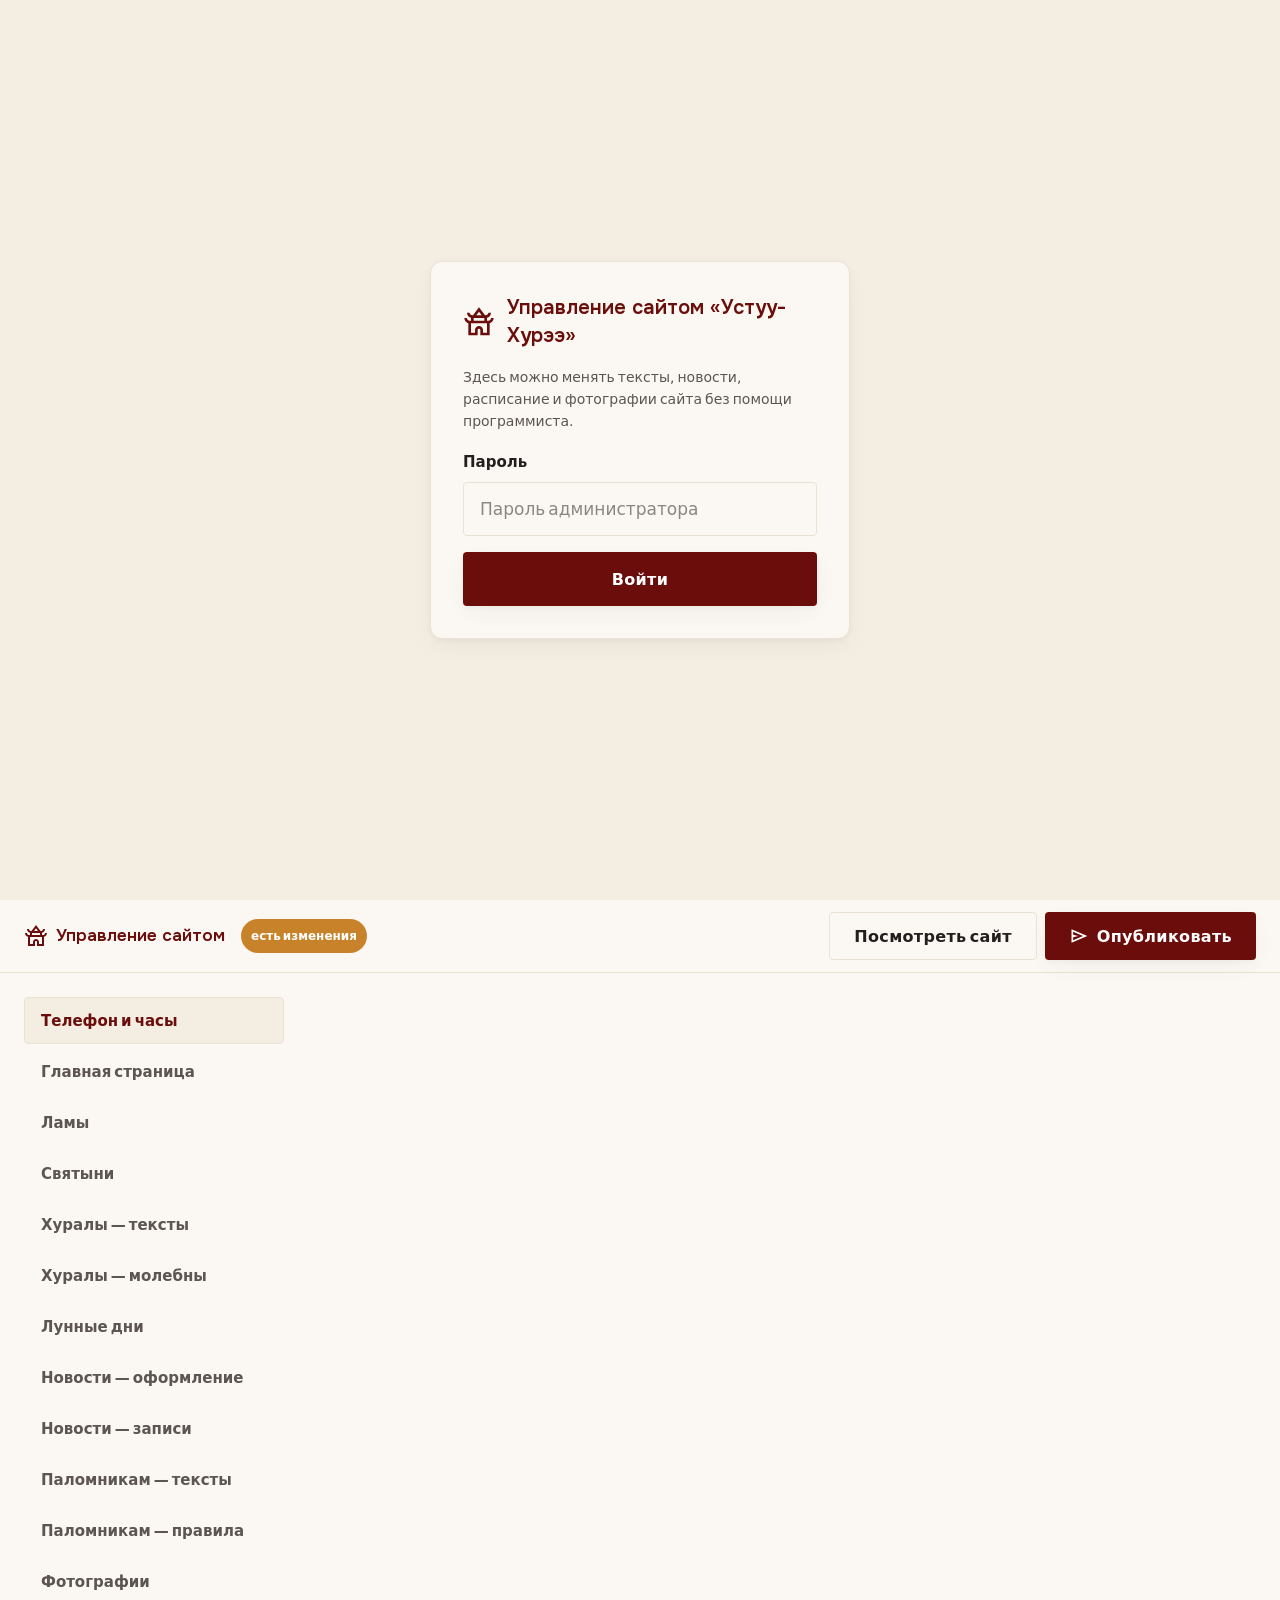
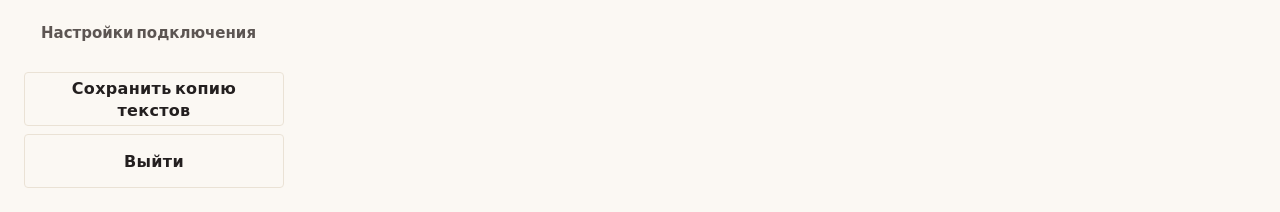
==== commit a3bbf503: "Понятная админка: мастер подключения, визуальные иконки, выбор категорий, кнопки форматирования" ====
--- a/admin.html
+++ b/admin.html
@@ -3,7 +3,7 @@
 <head>
   <meta charset="utf-8">
   <meta name="viewport" content="width=device-width, initial-scale=1.0">
-  <title>Админ-панель — Устуу-Хурээ</title>
+  <title>Управление сайтом — Устуу-Хурээ</title>
   <meta name="robots" content="noindex, nofollow">
   <link rel="icon" href="assets/img/favicon.png" type="image/png">
   <link rel="stylesheet" href="assets/css/site.css">
@@ -16,15 +16,15 @@
     <form class="login-card" id="login-form">
       <div class="login-logo">
         <svg class="ic" aria-hidden="true"><use href="assets/icons/sprite.svg#i-temple_buddhist"/></svg>
-        <h1>Админ-панель «Устуу-Хурээ»</h1>
+        <h1>Управление сайтом «Устуу-Хурээ»</h1>
       </div>
-      <p class="login-hint">Введите пароль администратора. Изменения публикуются напрямую в репозиторий сайта на GitHub.</p>
+      <p class="login-hint">Здесь можно менять тексты, новости, расписание и фотографии сайта без помощи программиста.</p>
       <div class="field">
         <label for="admin-pass">Пароль</label>
         <input class="input" type="password" id="admin-pass" autocomplete="current-password" required placeholder="Пароль администратора">
       </div>
       <button class="btn btn-primary btn-block" type="submit">Войти</button>
-      <p class="form-note" id="login-error" hidden style="color:var(--error,#ba1a1a)">Неверный пароль</p>
+      <p class="form-note" id="login-error" hidden style="color:#ba1a1a">Неверный пароль. Попробуйте ещё раз.</p>
     </form>
   </div>
 
@@ -35,13 +35,14 @@
       <div class="admin-topbar-inner">
         <div class="admin-brand">
           <svg class="ic" aria-hidden="true"><use href="assets/icons/sprite.svg#i-temple_buddhist"/></svg>
-          <span>Устуу-Хурээ — управление</span>
+          <span>Управление сайтом</span>
+          <span id="dirty-badge" class="dirty-badge" hidden>есть изменения</span>
         </div>
         <div class="admin-topbar-actions">
-          <a class="btn btn-secondary" href="index.html" target="_blank" rel="noopener">Открыть сайт</a>
+          <a class="btn btn-secondary" href="index.html" target="_blank" rel="noopener">Посмотреть сайт</a>
           <button class="btn btn-primary" id="save-all-btn" type="button">
             <svg class="ic ic-md" aria-hidden="true"><use href="assets/icons/sprite.svg#i-send"/></svg>
-            Опубликовать изменения
+            Опубликовать
           </button>
         </div>
       </div>
@@ -49,34 +50,29 @@
 
     <div class="admin-layout">
 
-      <!-- Сайдбар -->
       <aside class="admin-sidebar">
-        <nav id="admin-nav">
-          <button class="admin-nav-btn active" data-view="site">Общие настройки</button>
-          <button class="admin-nav-btn" data-view="home">Главная: тексты и фото</button>
+        <nav id="admin-nav" aria-label="Разделы управления">
+          <button class="admin-nav-btn active" data-view="site">Телефон и часы</button>
+          <button class="admin-nav-btn" data-view="home">Главная страница</button>
           <button class="admin-nav-btn" data-view="lamas">Ламы</button>
-          <button class="admin-nav-btn" data-view="relics">Реликвии</button>
-          <button class="admin-nav-btn" data-view="khuraly">Хуралы: настройки</button>
-          <button class="admin-nav-btn" data-view="services">Хуралы: службы</button>
-          <button class="admin-nav-btn" data-view="moon">Лунный календарь</button>
-          <button class="admin-nav-btn" data-view="novosti-head">Новости: настройки</button>
-          <button class="admin-nav-btn" data-view="novosti-items">Новости: записи</button>
-          <button class="admin-nav-btn" data-view="palomnikam">Паломникам: тексты</button>
-          <button class="admin-nav-btn" data-view="palomnikam-rules">Паломникам: правила</button>
-          <button class="admin-nav-btn" data-view="media">Медиатека (фото)</button>
+          <button class="admin-nav-btn" data-view="relics">Святыни</button>
+          <button class="admin-nav-btn" data-view="khuraly">Хуралы — тексты</button>
+          <button class="admin-nav-btn" data-view="services">Хуралы — молебны</button>
+          <button class="admin-nav-btn" data-view="moon">Лунные дни</button>
+          <button class="admin-nav-btn" data-view="novosti-head">Новости — оформление</button>
+          <button class="admin-nav-btn" data-view="novosti-items">Новости — записи</button>
+          <button class="admin-nav-btn" data-view="palomnikam">Паломникам — тексты</button>
+          <button class="admin-nav-btn" data-view="palomnikam-rules">Паломникам — правила</button>
+          <button class="admin-nav-btn" data-view="media">Фотографии</button>
+          <button class="admin-nav-btn" data-view="settings">Настройки подключения</button>
         </nav>
         <div class="admin-sidebar-foot">
-          <button class="btn btn-secondary btn-block" id="export-btn" type="button">Скачать data.json</button>
-          <label class="btn btn-secondary btn-block" style="text-align:center;cursor:pointer">
-            Загрузить data.json
-            <input type="file" id="import-file" accept="application/json" hidden>
-          </label>
+          <button class="btn btn-secondary btn-block" id="export-btn" type="button" title="Сохранить копию всех текстов на компьютер">Сохранить копию текстов</button>
           <button class="btn btn-secondary btn-block" id="logout-btn" type="button">Выйти</button>
         </div>
       </aside>
 
-      <!-- Контент -->
-      <main class="admin-main" id="admin-main"><!-- рендер форм --></main>
+      <main class="admin-main" id="admin-main"></main>
     </div>
 
     <div id="admin-toast" class="admin-toast" hidden></div>
--- a/assets/css/admin.css
+++ b/assets/css/admin.css
@@ -182,3 +182,148 @@
 .admin-kv dt { color: var(--muted); font-weight: 600; }
 .admin-kv dd { margin: 0; color: var(--charcoal); word-break: break-word; }
 .admin-loading { padding: 60px; text-align: center; color: var(--muted); }
+
+/* ---------- Простые подписи и подсказки ---------- */
+.field-hint-inline { color: var(--muted); font-weight: 400; font-size: 13px; }
+.field label { font-size: 15px; }
+
+/* ---------- Бейдж «есть изменения» ---------- */
+.dirty-badge {
+  display: inline-flex;
+  align-items: center;
+  gap: 6px;
+  padding: 3px 10px;
+  border-radius: 999px;
+  background: var(--saffron);
+  color: #fff;
+  font-size: 12px;
+  font-weight: 700;
+  font-family: var(--ff-body);
+  margin-left: 8px;
+  vertical-align: middle;
+  animation: pulse 2s ease infinite;
+}
+@keyframes pulse { 0%,100% { opacity: 1; } 50% { opacity: .65; } }
+.btn-attention { box-shadow: 0 0 0 3px rgba(200, 131, 42, .35); }
+
+/* ---------- Мастер подключения ---------- */
+.wiz-overlay {
+  position: fixed;
+  inset: 0;
+  z-index: 200;
+  background: rgba(35, 31, 31, .5);
+  backdrop-filter: blur(4px);
+  display: flex;
+  align-items: center;
+  justify-content: center;
+  padding: 20px;
+  overflow-y: auto;
+}
+.wiz-card {
+  background: var(--ivory);
+  border-radius: var(--r-lg);
+  box-shadow: 0 24px 64px rgba(35, 31, 31, .35);
+  max-width: 560px;
+  width: 100%;
+  padding: 32px;
+  max-height: 90vh;
+  overflow-y: auto;
+}
+.wiz-head { display: flex; align-items: center; gap: 12px; color: var(--primary); margin-bottom: 12px; }
+.wiz-head .ic { font-size: 30px; }
+.wiz-head h2 { margin: 0; font-family: var(--ff-head); font-size: 22px; }
+.wiz-intro { color: var(--charcoal); font-size: 15px; line-height: 24px; margin: 0 0 16px; }
+.wiz-steps { margin: 0 0 16px; padding-left: 20px; display: flex; flex-direction: column; gap: 14px; }
+.wiz-steps li { font-size: 15px; line-height: 24px; color: var(--charcoal); }
+.wiz-big-link {
+  display: inline-block;
+  margin-top: 6px;
+  padding: 10px 16px;
+  background: var(--sand);
+  border: 1px solid var(--linen);
+  border-radius: var(--r-sm);
+  color: var(--primary);
+  font-weight: 700;
+  text-decoration: none;
+}
+.wiz-big-link:hover { background: var(--linen); }
+.wiz-hint { display: block; font-size: 13px; color: var(--muted); margin-top: 4px; }
+.wiz-btn-emu {
+  display: inline-block;
+  padding: 2px 10px;
+  background: #2da44e;
+  color: #fff;
+  border-radius: 4px;
+  font-size: 13px;
+  font-weight: 600;
+}
+.wiz-actions { display: flex; justify-content: flex-end; gap: 8px; margin-top: 8px; }
+.wiz-note { font-size: 13px; color: var(--muted); margin: 12px 0 0; }
+
+/* ---------- Выбор иконок ---------- */
+.icon-grid { display: flex; flex-wrap: wrap; gap: 8px; }
+.icon-cell {
+  width: 48px;
+  height: 48px;
+  display: flex;
+  align-items: center;
+  justify-content: center;
+  border: 1px solid var(--linen);
+  border-radius: var(--r-sm);
+  background: var(--ivory);
+  color: var(--muted);
+  cursor: pointer;
+  transition: all .15s;
+}
+.icon-cell:hover { border-color: var(--saffron); color: var(--primary); }
+.icon-cell.active { border-color: var(--primary); color: var(--primary); background: var(--sand); box-shadow: 0 0 0 2px rgba(107, 13, 10, .15); }
+.icon-none { font-size: 12px; font-weight: 600; }
+
+/* ---------- Кнопки форматирования ---------- */
+.fmt-bar {
+  display: flex;
+  align-items: center;
+  gap: 8px;
+  padding: 6px 8px;
+  background: var(--sand);
+  border: 1px solid var(--linen);
+  border-bottom: none;
+  border-radius: var(--r-sm) var(--r-sm) 0 0;
+  flex-wrap: wrap;
+}
+.fmt-bar button {
+  min-height: 34px;
+  padding: 0 12px;
+  border: 1px solid var(--linen);
+  border-radius: 4px;
+  background: var(--ivory);
+  font-size: 14px;
+  font-weight: 600;
+  cursor: pointer;
+  font-family: var(--ff-body);
+}
+.fmt-bar button:hover { background: var(--linen); }
+.fmt-hint { font-size: 12px; color: var(--muted); }
+.field .fmt-bar + textarea { border-radius: 0 0 var(--r-sm) var(--r-sm); }
+
+/* ---------- Поле изображения ---------- */
+.img-row { display: flex; gap: 16px; align-items: flex-start; flex-wrap: wrap; }
+.img-right { display: flex; flex-direction: column; gap: 8px; min-width: 230px; flex: 1; }
+.img-preview { width: 160px; height: 110px; border-radius: var(--r-md); border: 1px solid var(--linen); background: var(--sand); overflow: hidden; flex-shrink: 0; }
+.img-preview img { width: 100%; height: 100%; object-fit: cover; }
+.img-empty { display: flex; align-items: center; justify-content: center; height: 100%; color: var(--muted); font-size: 14px; }
+
+/* ---------- Статус подключения ---------- */
+.conn-status { display: flex; flex-direction: column; gap: 12px; align-items: flex-start; font-size: 16px; font-weight: 500; }
+.conn-dot { display: inline-block; width: 12px; height: 12px; border-radius: 50%; margin-right: 8px; }
+.conn-dot.ok { background: #2da44e; }
+.conn-dot.bad { background: #ba1a1a; }
+
+/* ---------- Мобильная админка ---------- */
+@media (max-width: 899px) {
+  .admin-layout { padding: 16px; }
+  .admin-sidebar { position: static; }
+  .admin-topbar-inner { padding: 10px 16px; flex-wrap: wrap; gap: 8px; }
+  .admin-topbar-actions { width: 100%; }
+  .admin-topbar-actions .btn { flex: 1; }
+}
